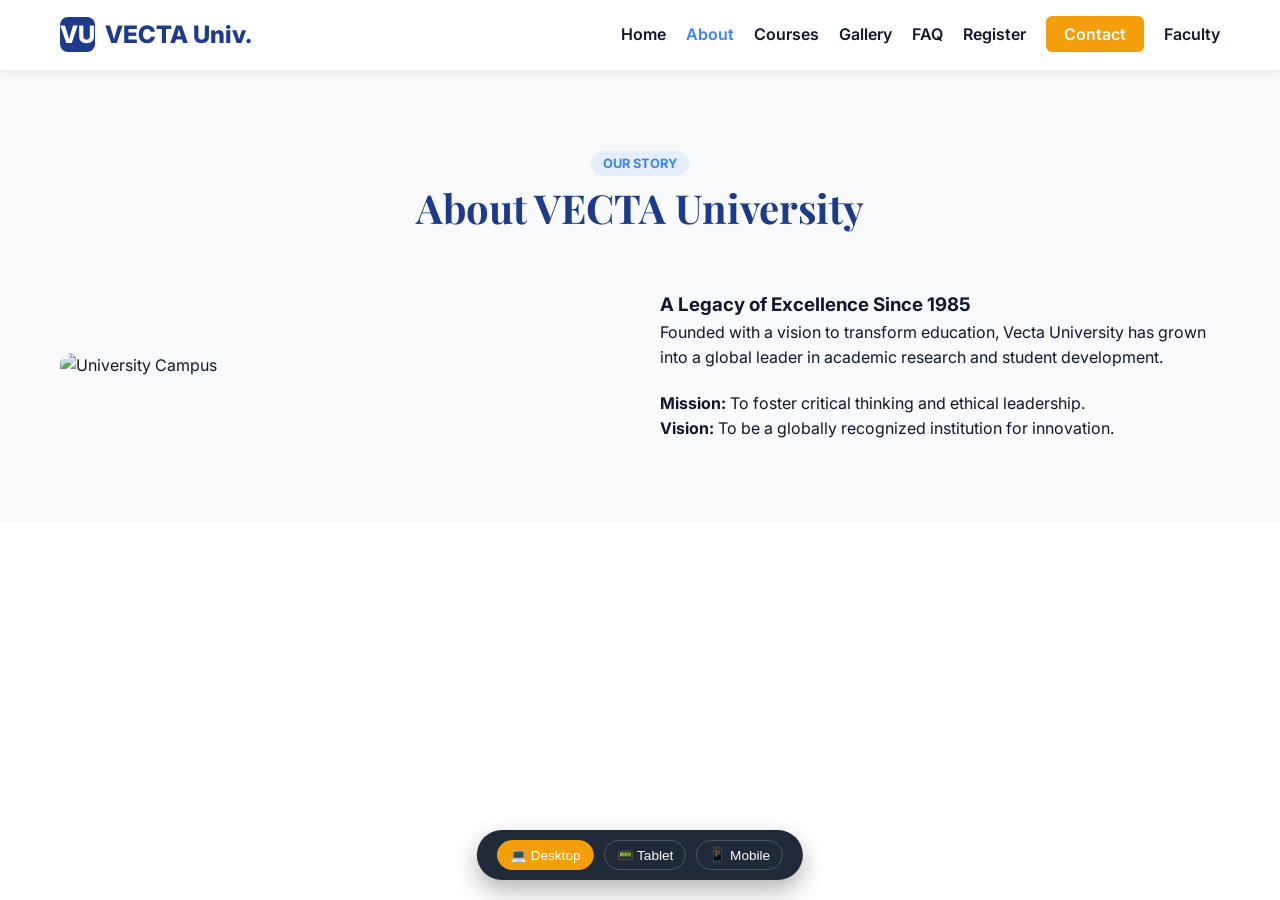
==== about.html @ 2b8969be "update v4" ====
<!DOCTYPE html>
<html lang="en">
<head>
    <meta charset="UTF-8">
    <meta name="viewport" content="width=device-width, initial-scale=1.0">
    <title>About Us | VECTA University</title>
    <meta name="description" content="Learn about the history, mission, and faculty of VECTA University.">
    <link rel="stylesheet" href="style.css">
    <link href="https://fonts.googleapis.com/css2?family=Inter:wght@400;600&family=Playfair+Display:wght@700&display=swap" rel="stylesheet">
</head>
<body>
    <nav class="navbar">
        <div class="container nav-container">
            <a href="index.html" class="logo"><div class="logo-icon">VU</div> VECTA Univ.</a>
            <button class="mobile-toggle">☰</button>
            <ul class="nav-links">
                <li><a href="index.html">Home</a></li>
                <li><a href="about.html" class="active">About</a></li>
                <li><a href="courses.html">Courses</a></li>
                <li><a href="gallery.html">Gallery</a></li>
                <li><a href="faq.html">FAQ</a></li>
                <li><a href="registration.html">Register</a></li>
                <li><a href="contact.html" class="btn-apply">Contact</a></li>
                <li><a href="faculty.html">Faculty</a></li>
            
            </ul>
        </div>
    </nav>

    <section style="background: var(--bg-light);">
        <div class="container">
            <div class="section-header">
                <span class="tag">Our Story</span>
                <h2>About VECTA University</h2>
            </div>
            <div class="grid-2">
                <div>
                    <img src="https://image.qwenlm.ai/public_source/2171a6a2-128c-4b51-b02f-1a8349b920ad/1a35ce23f-34af-4a0b-90fc-5ab28b67af8b.png" alt="University Campus" style="width: 100%; border-radius: 12px;">
                </div>
                <div>
                    <h3>A Legacy of Excellence Since 1985</h3>
                    <p style="margin-bottom: 20px;">Founded with a vision to transform education, Vecta University has grown into a global leader in academic research and student development.</p>
                    <p><strong>Mission:</strong> To foster critical thinking and ethical leadership.</p>
                    <p><strong>Vision:</strong> To be a globally recognized institution for innovation.</p>
                </div>
            </div>
        </div>
    </section>

    <div class="view-switcher">
        <button class="view-btn active" data-mode="desktop">💻 Desktop</button>
        <button class="view-btn" data-mode="tablet">📟 Tablet</button>
        <button class="view-btn" data-mode="mobile">📱 Mobile</button>
    </div>

    <script src="script.js"></script>
</body>
</html>
---- style.css ----
/* --- CSS Variables & Reset --- */
:root {
    --primary: #1e3a8a;
    --primary-light: #3b82f6;
    --accent: #f59e0b;
    --text-dark: #0f172a;
    --text-light: #64748b;
    --bg-light: #f8fafc;
    --white: #ffffff;
    --navbar-height: 70px;
}

* { margin: 0; padding: 0; box-sizing: border-box; }

html { scroll-behavior: smooth; }

body {
    font-family: 'Inter', sans-serif;
    color: var(--text-dark);
    line-height: 1.6;
    background-color: var(--white);
    transition: max-width 0.4s ease, margin 0.4s ease;
}

/* --- View Switcher (Assignment Feature) --- */
.view-switcher {
    position: fixed;
    bottom: 20px;
    left: 50%;
    transform: translateX(-50%);
    background: #1f2937;
    padding: 10px 20px;
    border-radius: 50px;
    display: flex;
    gap: 10px;
    z-index: 10000;
    box-shadow: 0 10px 25px rgba(0,0,0,0.3);
}

.view-btn {
    background: transparent;
    border: 1px solid rgba(255,255,255,0.2);
    color: white;
    padding: 6px 12px;
    border-radius: 20px;
    cursor: pointer;
    font-size: 0.85rem;
}

.view-btn.active { background: var(--accent); border-color: var(--accent); }

/* Logic to simulate mobile/tablet on desktop */
body.view-mobile {
    max-width: 375px;
    margin: 0 auto;
    border: 1px solid #ddd;
    box-shadow: 0 0 30px rgba(0,0,0,0.1);
}

body.view-tablet {
    max-width: 768px;
    margin: 0 auto;
    border: 1px solid #ddd;
    box-shadow: 0 0 30px rgba(0,0,0,0.1);
}

/* --- Navigation --- */
.navbar {
    position: sticky;
    top: 0;
    background: rgba(255,255,255,0.98);
    backdrop-filter: blur(10px);
    box-shadow: 0 2px 10px rgba(0,0,0,0.1);
    z-index: 1000;
}

.nav-container {
    max-width: 1200px;
    margin: 0 auto;
    padding: 0 20px;
    display: flex;
    justify-content: space-between;
    align-items: center;
    height: var(--navbar-height);
}

.logo {
    font-size: 1.5rem;
    font-weight: 800;
    color: var(--primary);
    text-decoration: none;
    display: flex;
    align-items: center;
    gap: 10px;
}

.logo-icon {
    width: 35px;
    height: 35px;
    background: var(--primary);
    color: white;
    border-radius: 8px;
    display: flex;
    align-items: center;
    justify-content: center;
}

.nav-links {
    display: flex;
    list-style: none;
    gap: 20px;
}

.nav-links a {
    text-decoration: none;
    color: var(--text-dark);
    font-weight: 600;
    transition: color 0.3s;
}

.nav-links a:hover,
.nav-links a.active {
    color: var(--primary-light);
}

.btn-apply {
    background: var(--accent);
    color: white !important;
    padding: 8px 18px;
    border-radius: 6px;
}

.btn-apply:hover { background: #d97706; }

.mobile-toggle {
    display: none;
    background: none;
    border: none;
    font-size: 1.5rem;
    cursor: pointer;
}

/* --- Layout Utilities --- */
.container {
    max-width: 1200px;
    margin: 0 auto;
    padding: 0 20px;
}

section { padding: 80px 0; }

.grid-2 {
    display: grid;
    grid-template-columns: 1fr 1fr;
    gap: 40px;
    align-items: center;
}

.grid-3 {
    display: grid;
    grid-template-columns: repeat(auto-fit, minmax(300px, 1fr));
    gap: 30px;
}

.section-header {
    text-align: center;
    margin-bottom: 50px;
}

.section-header h2 {
    font-size: 2.5rem;
    color: var(--primary);
    margin-bottom: 15px;
    font-family: 'Playfair Display', serif;
}

.tag {
    background: rgba(59, 130, 246, 0.1);
    color: var(--primary-light);
    padding: 5px 12px;
    border-radius: 20px;
    font-size: 0.8rem;
    font-weight: 700;
    text-transform: uppercase;
}

/* --- Hero Section --- */
.hero {
    background: linear-gradient(rgba(30, 58, 138, 0.8), rgba(30, 58, 138, 0.8)),
        url('https://image.qwenlm.ai/public_source/2171a6a2-128c-4b51-b02f-1a8349b920ad/1583a6f4c-fbdc-4392-a4cf-f70d948b3529.png') center/cover;
    color: white;
    padding: 120px 0;
    text-align: center;
    min-height: 80vh;
    display: flex;
    align-items: center;
}

.hero h1 {
    font-size: 3.5rem;
    margin-bottom: 20px;
    font-family: 'Playfair Display', serif;
}

.hero p {
    font-size: 1.2rem;
    max-width: 600px;
    margin: 0 auto 30px;
    opacity: 0.9;
}

.btn {
    display: inline-block;
    padding: 12px 28px;
    border-radius: 8px;
    font-weight: 600;
    text-decoration: none;
    transition: transform 0.2s;
}

.btn-primary { background: var(--accent); color: white; }

.btn-primary:hover { transform: translateY(-3px); }

/* --- Cards --- */
.card {
    background: white;
    border-radius: 12px;
    overflow: hidden;
    box-shadow: 0 4px 15px rgba(0,0,0,0.05);
    border: 1px solid #eee;
    transition: transform 0.3s;
}

.card:hover { transform: translateY(-5px); }

.card img {
    width: 100%;
    height: 200px;
    object-fit: cover;
}

.card-body { padding: 25px; }

.card h3 {
    color: var(--primary);
    margin-bottom: 10px;
}

/* --- Gallery --- */
.gallery-grid {
    display: grid;
    grid-template-columns: repeat(auto-fit, minmax(250px, 1fr));
    gap: 20px;
}

.gallery-item img {
    width: 100%;
    height: 250px;
    object-fit: cover;
    border-radius: 10px;
    transition: transform 0.3s;
}

.gallery-item:hover img { transform: scale(1.03); }

/* --- Forms --- */
.form-group { margin-bottom: 20px; }

.form-group label {
    display: block;
    margin-bottom: 8px;
    font-weight: 600;
}

.form-group input,
.form-group select,
.form-group textarea {
    width: 100%;
    padding: 12px;
    border: 1px solid #ddd;
    border-radius: 8px;
    font-family: inherit;
}

.form-submit {
    width: 100%;
    padding: 14px;
    background: var(--primary);
    color: white;
    border: none;
    border-radius: 8px;
    font-weight: 600;
    cursor: pointer;
}

.status-msg {
    margin-top: 15px;
    font-weight: 600;
    text-align: center;
}

/* --- FAQ --- */
.faq-item {
    background: white;
    border: 1px solid #eee;
    margin-bottom: 10px;
    border-radius: 8px;
    overflow: hidden;
}

.faq-question {
    padding: 15px 20px;
    cursor: pointer;
    font-weight: 600;
    display: flex;
    justify-content: space-between;
}

.faq-answer {
    max-height: 0;
    overflow: hidden;
    padding: 0 20px;
    transition: max-height 0.3s ease;
}

.faq-item.active .faq-answer {
    max-height: 200px;
    padding: 0 20px 15px;
}

/* --- Footer --- */
footer {
    background: var(--primary);
    color: white;
    padding: 60px 0 20px;
}

.footer-grid {
    display: grid;
    grid-template-columns: 2fr 1fr 1fr;
    gap: 40px;
    margin-bottom: 40px;
}

.footer-bottom {
    text-align: center;
    border-top: 1px solid rgba(255,255,255,0.1);
    padding-top: 20px;
    font-size: 0.9rem;
    opacity: 0.7;
}

/* --- Responsive --- */
/*@media (max-width: 768px) {
    .nav-links {
        position: fixed;
        top: var(--navbar-height);
        left: 0;
        right: 0;
        background: white;
        flex-direction: column;
        padding: 20px;
        box-shadow: 0 10px 10px rgba(0,0,0,0.1);
        transform: translateY(-150%);
        transition: transform 0.3s;
    }

    .nav-links.active { transform: translateY(0); }

    .mobile-toggle { display: block; }

    .grid-2 { grid-template-columns: 1fr; }

    .hero h1 { font-size: 2.2rem; }

    .view-switcher { display: none; } /* hide on real mobile */
/*}*/
@media (max-width: 768px) {
    .nav-links {
        position: fixed; top: var(--navbar-height); left: 0; right: 0; background: white;
        flex-direction: column; padding: 20px; box-shadow: 0 10px 10px rgba(0,0,0,0.1);
        transform: translateY(-150%); transition: transform 0.3s;
    }
    .nav-links.active { transform: translateY(0); }
    .mobile-toggle { display: block; }
    .grid-2 { grid-template-columns: 1fr; }
    .hero h1 { font-size: 2.2rem; }
    .view-switcher { display: none; } /* Hide switcher on actual mobile */
}
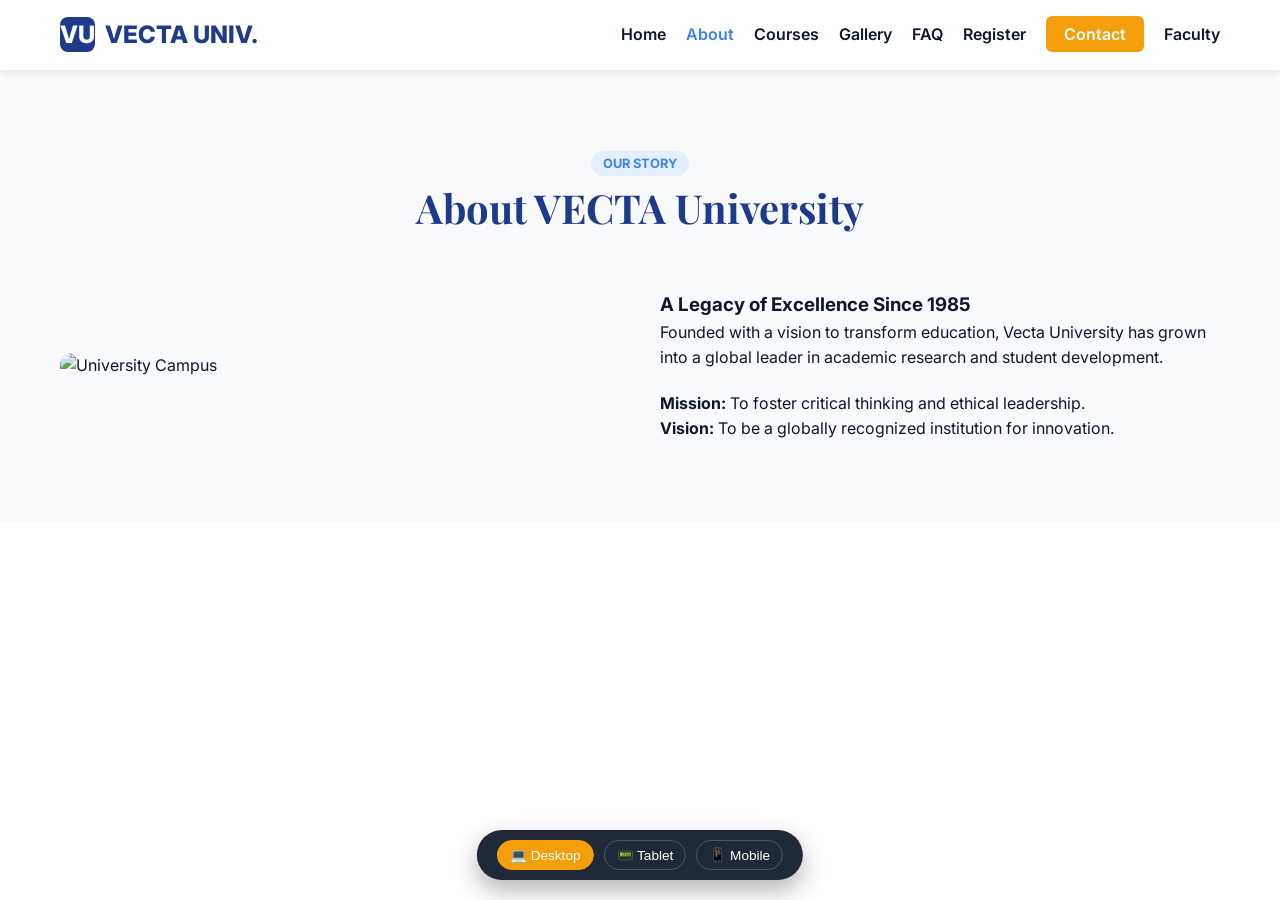
==== commit a8d23031: "update v4" ====
--- a/about.html
+++ b/about.html
@@ -11,7 +11,7 @@
 <body>
     <nav class="navbar">
         <div class="container nav-container">
-            <a href="index.html" class="logo"><div class="logo-icon">VU</div> VECTA Univ.</a>
+            <a href="index.html" class="logo"><div class="logo-icon">VU</div> VECTA UNIV.</a>
             <button class="mobile-toggle">☰</button>
             <ul class="nav-links">
                 <li><a href="index.html">Home</a></li>
@@ -54,5 +54,20 @@
     </div>
 
     <script src="script.js"></script>
+    <!--Start of Tawk.to Script-->
+  <script type="text/javascript">
+  var Tawk_API=Tawk_API||{}, Tawk_LoadStart=new Date();
+  (function(){
+    var s1=document.createElement("script"),
+        s0=document.getElementsByTagName("script")[0];
+    s1.async=true;
+    s1.src='https://embed.tawk.to/6a4a0c83b271bd1d477eb3ba/1jsok1p85';
+    s1.charset='UTF-8';
+    s1.setAttribute('crossorigin','*');
+    s0.parentNode.insertBefore(s1,s0);
+  })();
+  </script>
+  <!--End of Tawk.to Script-->
+
 </body>
 </html>
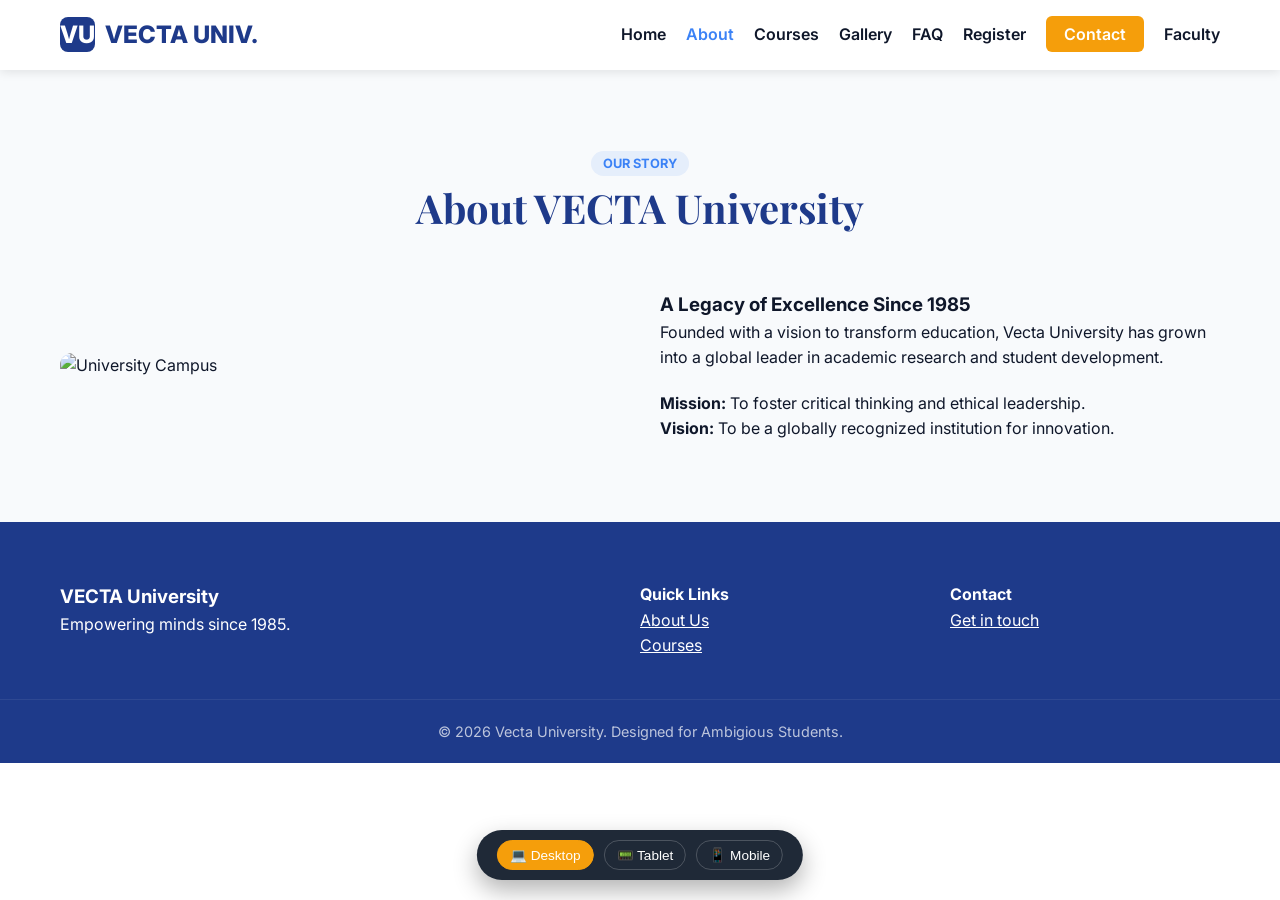
==== commit b034db9a: "update v4" ====
--- a/about.html
+++ b/about.html
@@ -52,7 +52,28 @@
         <button class="view-btn" data-mode="tablet">📟 Tablet</button>
         <button class="view-btn" data-mode="mobile">📱 Mobile</button>
     </div>
-
+<footer>
+        <div class="container footer-grid">
+            <div>
+                <h3>VECTA University</h3>
+                <p>Empowering minds since 1985.</p>
+            </div>
+            <div>
+                <h4>Quick Links</h4>
+                <ul style="list-style: none;">
+                    <li><a href="about.html" style="color: white;">About Us</a></li>
+                    <li><a href="courses.html" style="color: white;">Courses</a></li>
+                </ul>
+            </div>
+            <div>
+                <h4>Contact</h4>
+                <ul style="list-style: none;">
+                    <li><a href="contact.html" style="color: white;">Get in touch</a></li>
+                </ul>
+            </div>
+        </div>
+        <div class="footer-bottom">&copy; 2026 Vecta University. Designed for Ambigious Students. </div>
+    </footer>
     <script src="script.js"></script>
     <!--Start of Tawk.to Script-->
   <script type="text/javascript">
